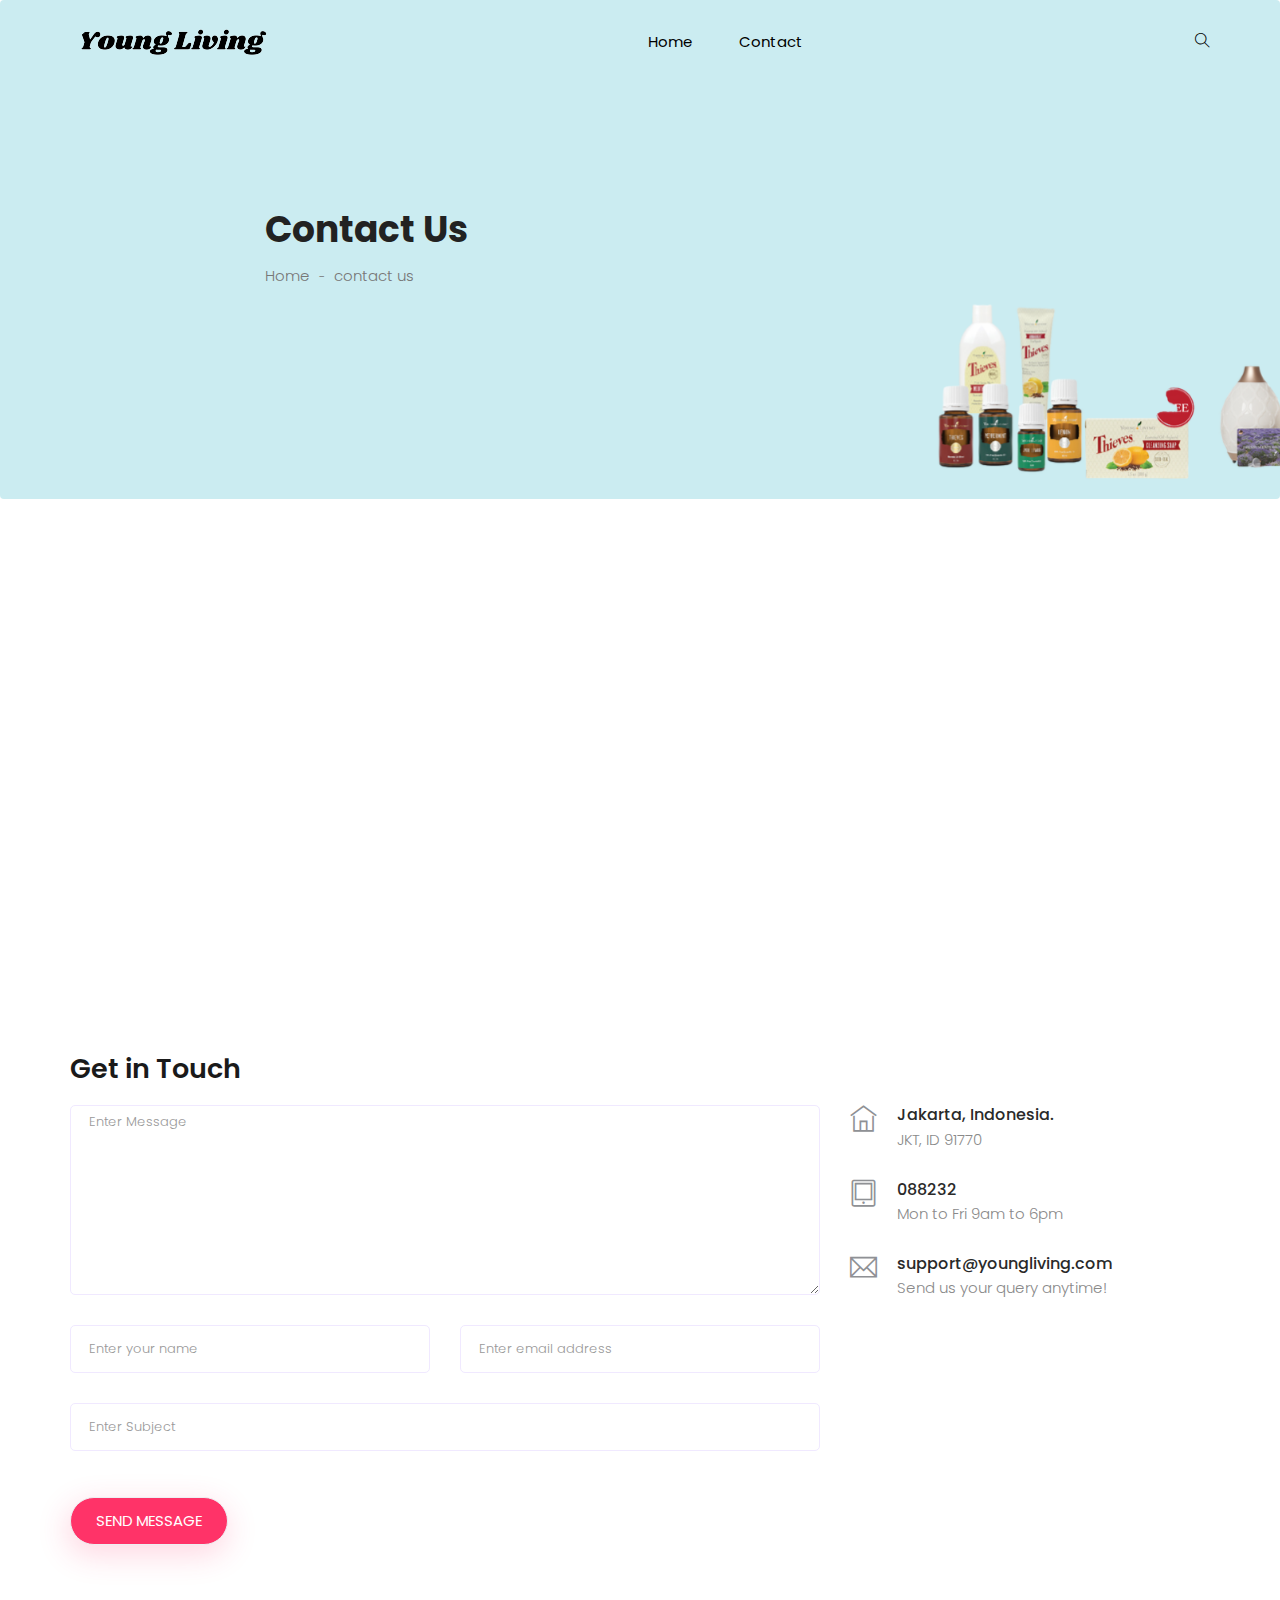
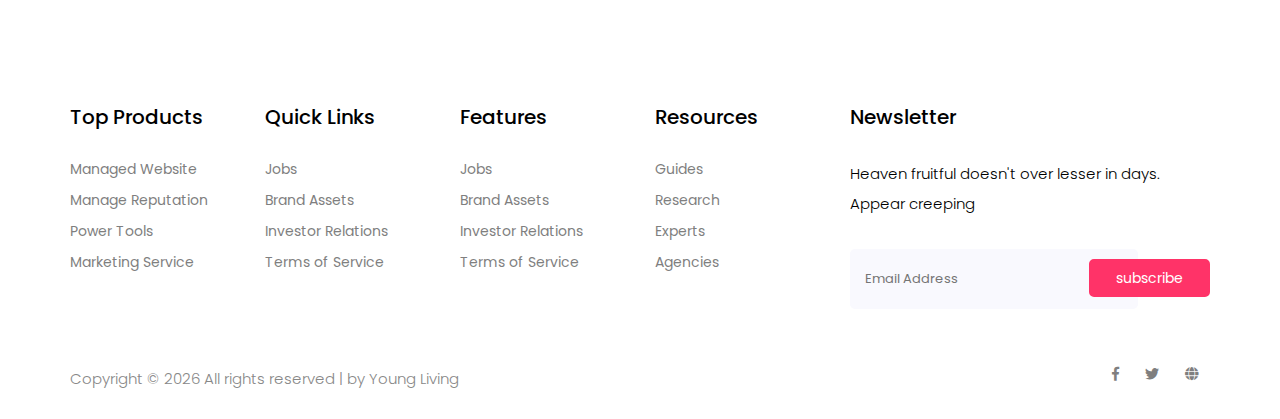
==== contact.html @ 849ffa2f "push" ====
<!doctype html>
<html lang="zxx">

<head>
  <!-- Required meta tags -->
  <meta charset="utf-8">
  <meta name="viewport" content="width=device-width, initial-scale=1, shrink-to-fit=no">
  <title>Young - Living</title>
  <link rel="icon" href="img/favicon.png">
  <!-- Bootstrap CSS -->
  <link rel="stylesheet" href="css/bootstrap.min.css">
  <!-- animate CSS -->
  <link rel="stylesheet" href="css/animate.css">
  <!-- owl carousel CSS -->
  <link rel="stylesheet" href="css/owl.carousel.min.css">
  <!-- font awesome CSS -->
  <link rel="stylesheet" href="css/all.css">
  <!-- flaticon CSS -->
  <link rel="stylesheet" href="css/flaticon.css">
  <link rel="stylesheet" href="css/themify-icons.css">
  <!-- font awesome CSS -->
  <link rel="stylesheet" href="css/magnific-popup.css">
  <!-- swiper CSS -->
  <link rel="stylesheet" href="css/slick.css">
  <!-- style CSS -->
  <link rel="stylesheet" href="css/style.css">
</head>

<body>
  <!--::header part start::-->
  <header class="main_menu home_menu">
    <div class="container">
      <div class="row align-items-center">
        <div class="col-lg-12">
          <nav class="navbar navbar-expand-lg navbar-light">
            <a class="navbar-brand" href="index.html"> <img src="img/yungliving.png" alt="logo"> </a>
            <button class="navbar-toggler" type="button" data-toggle="collapse" data-target="#navbarSupportedContent"
              aria-controls="navbarSupportedContent" aria-expanded="false" aria-label="Toggle navigation">
              <span class="menu_icon"><i class="fas fa-bars"></i></span>
            </button>

            <div class="collapse navbar-collapse main-menu-item" id="navbarSupportedContent">
              <ul class="navbar-nav">
                <li class="nav-item">
                  <a class="nav-link" href="index.html">Home</a>
                </li>
                <!-- <li class="nav-item">
                  <a class="nav-link" href="#">Product</a>
                </li> -->
                <li class="nav-item">
                  <a class="nav-link" href="contact.html">Contact</a>
                </li>
              </ul>
            </div>
            <div class="hearer_icon d-flex">
              <a id="search_1" href="javascript:void(0)"><i class="ti-search"></i></a>
            </div>
          </nav>
        </div>
      </div>
    </div>
    <div class="search_input" id="search_input_box">
      <div class="container ">
        <form class="d-flex justify-content-between search-inner">
          <input type="text" class="form-control" id="search_input" placeholder="Search Here">
          <button type="submit" class="btn"></button>
          <span class="ti-close" id="close_search" title="Close Search"></span>
        </form>
      </div>
    </div>
  </header>
  <!-- Header part end-->

  <!--================Home Banner Area =================-->
  <!-- breadcrumb start-->
  <section class="breadcrumb breadcrumb_bg">
    <div class="container">
      <div class="row justify-content-center">
        <div class="col-lg-8">
          <div class="breadcrumb_iner">
            <div class="breadcrumb_iner_item">
              <h2>contact us</h2>
              <p>Home <span>-</span> contact us</p>
            </div>
          </div>
        </div>
      </div>
    </div>
  </section>
  <!-- breadcrumb start-->

  <!-- ================ contact section start ================= -->
  <section class="contact-section padding_top">
    <div class="container">
      <iframe
        src="https://www.google.com/maps/embed?pb=!1m18!1m12!1m3!1d253840.65639022697!2d106.66470106402272!3d-6.229379586946624!2m3!1f0!2f0!3f0!3m2!1i1024!2i768!4f13.1!3m3!1m2!1s0x2e69f3e945e34b9d%3A0x5371bf0fdad786a2!2sJakarta%2C%20Daerah%20Khusus%20Ibukota%20Jakarta!5e0!3m2!1sid!2sid!4v1689909409945!5m2!1sid!2sid"
        width="100%" height="400px" style="border:0;" allowfullscreen="" loading="lazy"
        referrerpolicy="no-referrer-when-downgrade"></iframe>


      <div class="row mt-2">
        <div class="col-12">
          <h2 class="contact-title">Get in Touch</h2>
        </div>
        <div class="col-lg-8">
          <form class="form-contact contact_form" action="contact_process.php" method="post" id="contactForm"
            novalidate="novalidate">
            <div class="row">
              <div class="col-12">
                <div class="form-group">

                  <textarea class="form-control w-100" name="message" id="message" cols="30" rows="9"
                    onfocus="this.placeholder = ''" onblur="this.placeholder = 'Enter Message'"
                    placeholder='Enter Message'></textarea>
                </div>
              </div>
              <div class="col-sm-6">
                <div class="form-group">
                  <input class="form-control" name="name" id="name" type="text" onfocus="this.placeholder = ''"
                    onblur="this.placeholder = 'Enter your name'" placeholder='Enter your name'>
                </div>
              </div>
              <div class="col-sm-6">
                <div class="form-group">
                  <input class="form-control" name="email" id="email" type="email" onfocus="this.placeholder = ''"
                    onblur="this.placeholder = 'Enter email address'" placeholder='Enter email address'>
                </div>
              </div>
              <div class="col-12">
                <div class="form-group">
                  <input class="form-control" name="subject" id="subject" type="text" onfocus="this.placeholder = ''"
                    onblur="this.placeholder = 'Enter Subject'" placeholder='Enter Subject'>
                </div>
              </div>
            </div>
            <div class="form-group mt-3">
              <a href="#" class="btn_3 button-contactForm">Send Message</a>
            </div>
          </form>
        </div>
        <div class="col-lg-4">
          <div class="media contact-info">
            <span class="contact-info__icon"><i class="ti-home"></i></span>
            <div class="media-body">
              <h3>Jakarta, Indonesia.</h3>
              <p>JKT, ID 91770</p>
            </div>
          </div>
          <div class="media contact-info">
            <span class="contact-info__icon"><i class="ti-tablet"></i></span>
            <div class="media-body">
              <h3>088232</h3>
              <p>Mon to Fri 9am to 6pm</p>
            </div>
          </div>
          <div class="media contact-info">
            <span class="contact-info__icon"><i class="ti-email"></i></span>
            <div class="media-body">
              <h3>support@youngliving.com</h3>
              <p>Send us your query anytime!</p>
            </div>
          </div>
        </div>
      </div>
    </div>
  </section>
  <!-- ================ contact section end ================= -->

  <!--::footer_part start::-->
  <footer class="footer_part">
    <div class="container">
      <div class="row justify-content-around">
        <div class="col-sm-6 col-lg-2">
          <div class="single_footer_part">
            <h4>Top Products</h4>
            <ul class="list-unstyled">
              <li><a href="">Managed Website</a></li>
              <li><a href="">Manage Reputation</a></li>
              <li><a href="">Power Tools</a></li>
              <li><a href="">Marketing Service</a></li>
            </ul>
          </div>
        </div>
        <div class="col-sm-6 col-lg-2">
          <div class="single_footer_part">
            <h4>Quick Links</h4>
            <ul class="list-unstyled">
              <li><a href="">Jobs</a></li>
              <li><a href="">Brand Assets</a></li>
              <li><a href="">Investor Relations</a></li>
              <li><a href="">Terms of Service</a></li>
            </ul>
          </div>
        </div>
        <div class="col-sm-6 col-lg-2">
          <div class="single_footer_part">
            <h4>Features</h4>
            <ul class="list-unstyled">
              <li><a href="">Jobs</a></li>
              <li><a href="">Brand Assets</a></li>
              <li><a href="">Investor Relations</a></li>
              <li><a href="">Terms of Service</a></li>
            </ul>
          </div>
        </div>
        <div class="col-sm-6 col-lg-2">
          <div class="single_footer_part">
            <h4>Resources</h4>
            <ul class="list-unstyled">
              <li><a href="">Guides</a></li>
              <li><a href="">Research</a></li>
              <li><a href="">Experts</a></li>
              <li><a href="">Agencies</a></li>
            </ul>
          </div>
        </div>
        <div class="col-sm-6 col-lg-4">
          <div class="single_footer_part">
            <h4>Newsletter</h4>
            <p>Heaven fruitful doesn't over lesser in days. Appear creeping
            </p>
            <div id="mc_embed_signup">
              <form target="_blank"
                action="https://spondonit.us12.list-manage.com/subscribe/post?u=1462626880ade1ac87bd9c93a&amp;id=92a4423d01"
                method="get" class="subscribe_form relative mail_part">
                <input type="email" name="email" id="newsletter-form-email" placeholder="Email Address"
                  class="placeholder hide-on-focus" onfocus="this.placeholder = ''"
                  onblur="this.placeholder = ' Email Address '">
                <button type="submit" name="submit" id="newsletter-submit"
                  class="email_icon newsletter-submit button-contactForm">subscribe</button>
                <div class="mt-10 info"></div>
              </form>
            </div>
          </div>
        </div>
      </div>

    </div>
    <div class="copyright_part">
      <div class="container">
        <div class="row">
          <div class="col-lg-8">
            <div class="copyright_text">
              <P>
                Copyright &copy;
                <script>document.write(new Date().getFullYear());</script> All rights reserved | by
                Young Living
              </P>
            </div>
          </div>
          <div class="col-lg-4">
            <div class="footer_icon social_icon">
              <ul class="list-unstyled">
                <li><a href="#" class="single_social_icon"><i class="fab fa-facebook-f"></i></a></li>
                <li><a href="#" class="single_social_icon"><i class="fab fa-twitter"></i></a></li>
                <li><a href="#" class="single_social_icon"><i class="fas fa-globe"></i></a></li>
              </ul>
            </div>
          </div>
        </div>
      </div>
    </div>
  </footer>
  <!--::footer_part end::-->

  <!-- jquery plugins here-->
  <!-- jquery -->
  <script src="js/jquery-1.12.1.min.js"></script>
  <!-- popper js -->
  <script src="js/popper.min.js"></script>
  <!-- bootstrap js -->
  <script src="js/bootstrap.min.js"></script>
  <!-- easing js -->
  <script src="js/jquery.magnific-popup.js"></script>
  <!-- swiper js -->
  <script src="js/swiper.min.js"></script>
  <!-- swiper js -->
  <script src="js/masonry.pkgd.js"></script>
  <!-- particles js -->
  <script src="js/owl.carousel.min.js"></script>
  <script src="js/jquery.nice-select.min.js"></script>
  <!-- slick js -->
  <script src="js/slick.min.js"></script>
  <script src="js/jquery.counterup.min.js"></script>
  <script src="js/waypoints.min.js"></script>
  <script src="js/contact.js"></script>
  <script src="js/jquery.ajaxchimp.min.js"></script>
  <script src="js/jquery.form.js"></script>
  <script src="js/jquery.validate.min.js"></script>
  <script src="js/mail-script.js"></script>
  <!-- custom js -->
  <script src="js/custom.js"></script>
</body>

</html>
---- css/flaticon.css ----
/*
  	Flaticon icon font: Flaticon
  	Creation date: 13/06/2019 05:10
  	*/

@font-face {
  font-family: "Flaticon";
  src: url("../fonts/Flaticon.eot");
  src: url("../fonts/Flaticon.eot?#iefix") format("embedded-opentype"),
       url("../fonts/Flaticon.woff2") format("woff2"),
       url("../fonts/Flaticon.woff") format("woff"),
       url("../fonts/Flaticon.ttf") format("truetype"),
       url("../fonts/Flaticon.svg#Flaticon") format("svg");
  font-weight: normal;
  font-style: normal;
}

@media screen and (-webkit-min-device-pixel-ratio:0) {
  @font-face {
    font-family: "Flaticon";
    src: url("./Flaticon.svg#Flaticon") format("svg");
  }
}

[class^="flaticon-"]:before, [class*=" flaticon-"]:before,
[class^="flaticon-"]:after, [class*=" flaticon-"]:after {   
  font-family: Flaticon;
        font-size: 20px;
font-style: normal;
}

.flaticon-right-arrow:before { content: "\f100"; }
---- css/themify-icons.css ----
@font-face {
	font-family: 'themify';
	src:url('../fonts/themify.eot?-fvbane');
	src:url('../fonts/themify.eot?#iefix-fvbane') format('embedded-opentype'),
		url('../fonts/themify.woff?-fvbane') format('woff'),
		url('../fonts/themify.ttf?-fvbane') format('truetype'),
		url('../fonts/themify.svg?-fvbane#themify') format('svg');
	font-weight: normal;
	font-style: normal;
}

[class^="ti-"], [class*=" ti-"] {
	font-family: 'themify';
	speak: none;
	font-style: normal;
	font-weight: normal;
	font-variant: normal;
	text-transform: none;
	line-height: 1;

	/* Better Font Rendering =========== */
	-webkit-font-smoothing: antialiased;
	-moz-osx-font-smoothing: grayscale;
}

.ti-wand:before {
	content: "\e600";
}
.ti-volume:before {
	content: "\e601";
}
.ti-user:before {
	content: "\e602";
}
.ti-unlock:before {
	content: "\e603";
}
.ti-unlink:before {
	content: "\e604";
}
.ti-trash:before {
	content: "\e605";
}
.ti-thought:before {
	content: "\e606";
}
.ti-target:before {
	content: "\e607";
}
.ti-tag:before {
	content: "\e608";
}
.ti-tablet:before {
	content: "\e609";
}
.ti-star:before {
	content: "\e60a";
}
.ti-spray:before {
	content: "\e60b";
}
.ti-signal:before {
	content: "\e60c";
}
.ti-shopping-cart:before {
	content: "\e60d";
}
.ti-shopping-cart-full:before {
	content: "\e60e";
}
.ti-settings:before {
	content: "\e60f";
}
.ti-search:before {
	content: "\e610";
}
.ti-zoom-in:before {
	content: "\e611";
}
.ti-zoom-out:before {
	content: "\e612";
}
.ti-cut:before {
	content: "\e613";
}
.ti-ruler:before {
	content: "\e614";
}
.ti-ruler-pencil:before {
	content: "\e615";
}
.ti-ruler-alt:before {
	content: "\e616";
}
.ti-bookmark:before {
	content: "\e617";
}
.ti-bookmark-alt:before {
	content: "\e618";
}
.ti-reload:before {
	content: "\e619";
}
.ti-plus:before {
	content: "\e61a";
}
.ti-pin:before {
	content: "\e61b";
}
.ti-pencil:before {
	content: "\e61c";
}
.ti-pencil-alt:before {
	content: "\e61d";
}
.ti-paint-roller:before {
	content: "\e61e";
}
.ti-paint-bucket:before {
	content: "\e61f";
}
.ti-na:before {
	content: "\e620";
}
.ti-mobile:before {
	content: "\e621";
}
.ti-minus:before {
	content: "\e622";
}
.ti-medall:before {
	content: "\e623";
}
.ti-medall-alt:before {
	content: "\e624";
}
.ti-marker:before {
	content: "\e625";
}
.ti-marker-alt:before {
	content: "\e626";
}
.ti-arrow-up:before {
	content: "\e627";
}
.ti-arrow-right:before {
	content: "\e628";
}
.ti-arrow-left:before {
	content: "\e629";
}
.ti-arrow-down:before {
	content: "\e62a";
}
.ti-lock:before {
	content: "\e62b";
}
.ti-location-arrow:before {
	content: "\e62c";
}
.ti-link:before {
	content: "\e62d";
}
.ti-layout:before {
	content: "\e62e";
}
.ti-layers:before {
	content: "\e62f";
}
.ti-layers-alt:before {
	content: "\e630";
}
.ti-key:before {
	content: "\e631";
}
.ti-import:before {
	content: "\e632";
}
.ti-image:before {
	content: "\e633";
}
.ti-heart:before {
	content: "\e634";
}
.ti-heart-broken:before {
	content: "\e635";
}
.ti-hand-stop:before {
	content: "\e636";
}
.ti-hand-open:before {
	content: "\e637";
}
.ti-hand-drag:before {
	content: "\e638";
}
.ti-folder:before {
	content: "\e639";
}
.ti-flag:before {
	content: "\e63a";
}
.ti-flag-alt:before {
	content: "\e63b";
}
.ti-flag-alt-2:before {
	content: "\e63c";
}
.ti-eye:before {
	content: "\e63d";
}
.ti-export:before {
	content: "\e63e";
}
.ti-exchange-vertical:before {
	content: "\e63f";
}
.ti-desktop:before {
	content: "\e640";
}
.ti-cup:before {
	content: "\e641";
}
.ti-crown:before {
	content: "\e642";
}
.ti-comments:before {
	content: "\e643";
}
.ti-comment:before {
	content: "\e644";
}
.ti-comment-alt:before {
	content: "\e645";
}
.ti-close:before {
	content: "\e646";
}
.ti-clip:before {
	content: "\e647";
}
.ti-angle-up:before {
	content: "\e648";
}
.ti-angle-right:before {
	content: "\e649";
}
.ti-angle-left:before {
	content: "\e64a";
}
.ti-angle-down:before {
	content: "\e64b";
}
.ti-check:before {
	content: "\e64c";
}
.ti-check-box:before {
	content: "\e64d";
}
.ti-camera:before {
	content: "\e64e";
}
.ti-announcement:before {
	content: "\e64f";
}
.ti-brush:before {
	content: "\e650";
}
.ti-briefcase:before {
	content: "\e651";
}
.ti-bolt:before {
	content: "\e652";
}
.ti-bolt-alt:before {
	content: "\e653";
}
.ti-blackboard:before {
	content: "\e654";
}
.ti-bag:before {
	content: "\e655";
}
.ti-move:before {
	content: "\e656";
}
.ti-arrows-vertical:before {
	content: "\e657";
}
.ti-arrows-horizontal:before {
	content: "\e658";
}
.ti-fullscreen:before {
	content: "\e659";
}
.ti-arrow-top-right:before {
	content: "\e65a";
}
.ti-arrow-top-left:before {
	content: "\e65b";
}
.ti-arrow-circle-up:before {
	content: "\e65c";
}
.ti-arrow-circle-right:before {
	content: "\e65d";
}
.ti-arrow-circle-left:before {
	content: "\e65e";
}
.ti-arrow-circle-down:before {
	content: "\e65f";
}
.ti-angle-double-up:before {
	content: "\e660";
}
.ti-angle-double-right:before {
	content: "\e661";
}
.ti-angle-double-left:before {
	content: "\e662";
}
.ti-angle-double-down:before {
	content: "\e663";
}
.ti-zip:before {
	content: "\e664";
}
.ti-world:before {
	content: "\e665";
}
.ti-wheelchair:before {
	content: "\e666";
}
.ti-view-list:before {
	content: "\e667";
}
.ti-view-list-alt:before {
	content: "\e668";
}
.ti-view-grid:before {
	content: "\e669";
}
.ti-uppercase:before {
	content: "\e66a";
}
.ti-upload:before {
	content: "\e66b";
}
.ti-underline:before {
	content: "\e66c";
}
.ti-truck:before {
	content: "\e66d";
}
.ti-timer:before {
	content: "\e66e";
}
.ti-ticket:before {
	content: "\e66f";
}
.ti-thumb-up:before {
	content: "\e670";
}
.ti-thumb-down:before {
	content: "\e671";
}
.ti-text:before {
	content: "\e672";
}
.ti-stats-up:before {
	content: "\e673";
}
.ti-stats-down:before {
	content: "\e674";
}
.ti-split-v:before {
	content: "\e675";
}
.ti-split-h:before {
	content: "\e676";
}
.ti-smallcap:before {
	content: "\e677";
}
.ti-shine:before {
	content: "\e678";
}
.ti-shift-right:before {
	content: "\e679";
}
.ti-shift-left:before {
	content: "\e67a";
}
.ti-shield:before {
	content: "\e67b";
}
.ti-notepad:before {
	content: "\e67c";
}
.ti-server:before {
	content: "\e67d";
}
.ti-quote-right:before {
	content: "\e67e";
}
.ti-quote-left:before {
	content: "\e67f";
}
.ti-pulse:before {
	content: "\e680";
}
.ti-printer:before {
	content: "\e681";
}
.ti-power-off:before {
	content: "\e682";
}
.ti-plug:before {
	content: "\e683";
}
.ti-pie-chart:before {
	content: "\e684";
}
.ti-paragraph:before {
	content: "\e685";
}
.ti-panel:before {
	content: "\e686";
}
.ti-package:before {
	content: "\e687";
}
.ti-music:before {
	content: "\e688";
}
.ti-music-alt:before {
	content: "\e689";
}
.ti-mouse:before {
	content: "\e68a";
}
.ti-mouse-alt:before {
	content: "\e68b";
}
.ti-money:before {
	content: "\e68c";
}
.ti-microphone:before {
	content: "\e68d";
}
.ti-menu:before {
	content: "\e68e";
}
.ti-menu-alt:before {
	content: "\e68f";
}
.ti-map:before {
	content: "\e690";
}
.ti-map-alt:before {
	content: "\e691";
}
.ti-loop:before {
	content: "\e692";
}
.ti-location-pin:before {
	content: "\e693";
}
.ti-list:before {
	content: "\e694";
}
.ti-light-bulb:before {
	content: "\e695";
}
.ti-Italic:before {
	content: "\e696";
}
.ti-info:before {
	content: "\e697";
}
.ti-infinite:before {
	content: "\e698";
}
.ti-id-badge:before {
	content: "\e699";
}
.ti-hummer:before {
	content: "\e69a";
}
.ti-home:before {
	content: "\e69b";
}
.ti-help:before {
	content: "\e69c";
}
.ti-headphone:before {
	content: "\e69d";
}
.ti-harddrives:before {
	content: "\e69e";
}
.ti-harddrive:before {
	content: "\e69f";
}
.ti-gift:before {
	content: "\e6a0";
}
.ti-game:before {
	content: "\e6a1";
}
.ti-filter:before {
	content: "\e6a2";
}
.ti-files:before {
	content: "\e6a3";
}
.ti-file:before {
	content: "\e6a4";
}
.ti-eraser:before {
	content: "\e6a5";
}
.ti-envelope:before {
	content: "\e6a6";
}
.ti-download:before {
	content: "\e6a7";
}
.ti-direction:before {
	content: "\e6a8";
}
.ti-direction-alt:before {
	content: "\e6a9";
}
.ti-dashboard:before {
	content: "\e6aa";
}
.ti-control-stop:before {
	content: "\e6ab";
}
.ti-control-shuffle:before {
	content: "\e6ac";
}
.ti-control-play:before {
	content: "\e6ad";
}
.ti-control-pause:before {
	content: "\e6ae";
}
.ti-control-forward:before {
	content: "\e6af";
}
.ti-control-backward:before {
	content: "\e6b0";
}
.ti-cloud:before {
	content: "\e6b1";
}
.ti-cloud-up:before {
	content: "\e6b2";
}
.ti-cloud-down:before {
	content: "\e6b3";
}
.ti-clipboard:before {
	content: "\e6b4";
}
.ti-car:before {
	content: "\e6b5";
}
.ti-calendar:before {
	content: "\e6b6";
}
.ti-book:before {
	content: "\e6b7";
}
.ti-bell:before {
	content: "\e6b8";
}
.ti-basketball:before {
	content: "\e6b9";
}
.ti-bar-chart:before {
	content: "\e6ba";
}
.ti-bar-chart-alt:before {
	content: "\e6bb";
}
.ti-back-right:before {
	content: "\e6bc";
}
.ti-back-left:before {
	content: "\e6bd";
}
.ti-arrows-corner:before {
	content: "\e6be";
}
.ti-archive:before {
	content: "\e6bf";
}
.ti-anchor:before {
	content: "\e6c0";
}
.ti-align-right:before {
	content: "\e6c1";
}
.ti-align-left:before {
	content: "\e6c2";
}
.ti-align-justify:before {
	content: "\e6c3";
}
.ti-align-center:before {
	content: "\e6c4";
}
.ti-alert:before {
	content: "\e6c5";
}
.ti-alarm-clock:before {
	content: "\e6c6";
}
.ti-agenda:before {
	content: "\e6c7";
}
.ti-write:before {
	content: "\e6c8";
}
.ti-window:before {
	content: "\e6c9";
}
.ti-widgetized:before {
	content: "\e6ca";
}
.ti-widget:before {
	content: "\e6cb";
}
.ti-widget-alt:before {
	content: "\e6cc";
}
.ti-wallet:before {
	content: "\e6cd";
}
.ti-video-clapper:before {
	content: "\e6ce";
}
.ti-video-camera:before {
	content: "\e6cf";
}
.ti-vector:before {
	content: "\e6d0";
}
.ti-themify-logo:before {
	content: "\e6d1";
}
.ti-themify-favicon:before {
	content: "\e6d2";
}
.ti-themify-favicon-alt:before {
	content: "\e6d3";
}
.ti-support:before {
	content: "\e6d4";
}
.ti-stamp:before {
	content: "\e6d5";
}
.ti-split-v-alt:before {
	content: "\e6d6";
}
.ti-slice:before {
	content: "\e6d7";
}
.ti-shortcode:before {
	content: "\e6d8";
}
.ti-shift-right-alt:before {
	content: "\e6d9";
}
.ti-shift-left-alt:before {
	content: "\e6da";
}
.ti-ruler-alt-2:before {
	content: "\e6db";
}
.ti-receipt:before {
	content: "\e6dc";
}
.ti-pin2:before {
	content: "\e6dd";
}
.ti-pin-alt:before {
	content: "\e6de";
}
.ti-pencil-alt2:before {
	content: "\e6df";
}
.ti-palette:before {
	content: "\e6e0";
}
.ti-more:before {
	content: "\e6e1";
}
.ti-more-alt:before {
	content: "\e6e2";
}
.ti-microphone-alt:before {
	content: "\e6e3";
}
.ti-magnet:before {
	content: "\e6e4";
}
.ti-line-double:before {
	content: "\e6e5";
}
.ti-line-dotted:before {
	content: "\e6e6";
}
.ti-line-dashed:before {
	content: "\e6e7";
}
.ti-layout-width-full:before {
	content: "\e6e8";
}
.ti-layout-width-default:before {
	content: "\e6e9";
}
.ti-layout-width-default-alt:before {
	content: "\e6ea";
}
.ti-layout-tab:before {
	content: "\e6eb";
}
.ti-layout-tab-window:before {
	content: "\e6ec";
}
.ti-layout-tab-v:before {
	content: "\e6ed";
}
.ti-layout-tab-min:before {
	content: "\e6ee";
}
.ti-layout-slider:before {
	content: "\e6ef";
}
.ti-layout-slider-alt:before {
	content: "\e6f0";
}
.ti-layout-sidebar-right:before {
	content: "\e6f1";
}
.ti-layout-sidebar-none:before {
	content: "\e6f2";
}
.ti-layout-sidebar-left:before {
	content: "\e6f3";
}
.ti-layout-placeholder:before {
	content: "\e6f4";
}
.ti-layout-menu:before {
	content: "\e6f5";
}
.ti-layout-menu-v:before {
	content: "\e6f6";
}
.ti-layout-menu-separated:before {
	content: "\e6f7";
}
.ti-layout-menu-full:before {
	content: "\e6f8";
}
.ti-layout-media-right-alt:before {
	content: "\e6f9";
}
.ti-layout-media-right:before {
	content: "\e6fa";
}
.ti-layout-media-overlay:before {
	content: "\e6fb";
}
.ti-layout-media-overlay-alt:before {
	content: "\e6fc";
}
.ti-layout-media-overlay-alt-2:before {
	content: "\e6fd";
}
.ti-layout-media-left-alt:before {
	content: "\e6fe";
}
.ti-layout-media-left:before {
	content: "\e6ff";
}
.ti-layout-media-center-alt:before {
	content: "\e700";
}
.ti-layout-media-center:before {
	content: "\e701";
}
.ti-layout-list-thumb:before {
	content: "\e702";
}
.ti-layout-list-thumb-alt:before {
	content: "\e703";
}
.ti-layout-list-post:before {
	content: "\e704";
}
.ti-layout-list-large-image:before {
	content: "\e705";
}
.ti-layout-line-solid:before {
	content: "\e706";
}
.ti-layout-grid4:before {
	content: "\e707";
}
.ti-layout-grid3:before {
	content: "\e708";
}
.ti-layout-grid2:before {
	content: "\e709";
}
.ti-layout-grid2-thumb:before {
	content: "\e70a";
}
.ti-layout-cta-right:before {
	content: "\e70b";
}
.ti-layout-cta-left:before {
	content: "\e70c";
}
.ti-layout-cta-center:before {
	content: "\e70d";
}
.ti-layout-cta-btn-right:before {
	content: "\e70e";
}
.ti-layout-cta-btn-left:before {
	content: "\e70f";
}
.ti-layout-column4:before {
	content: "\e710";
}
.ti-layout-column3:before {
	content: "\e711";
}
.ti-layout-column2:before {
	content: "\e712";
}
.ti-layout-accordion-separated:before {
	content: "\e713";
}
.ti-layout-accordion-merged:before {
	content: "\e714";
}
.ti-layout-accordion-list:before {
	content: "\e715";
}
.ti-ink-pen:before {
	content: "\e716";
}
.ti-info-alt:before {
	content: "\e717";
}
.ti-help-alt:before {
	content: "\e718";
}
.ti-headphone-alt:before {
	content: "\e719";
}
.ti-hand-point-up:before {
	content: "\e71a";
}
.ti-hand-point-right:before {
	content: "\e71b";
}
.ti-hand-point-left:before {
	content: "\e71c";
}
.ti-hand-point-down:before {
	content: "\e71d";
}
.ti-gallery:before {
	content: "\e71e";
}
.ti-face-smile:before {
	content: "\e71f";
}
.ti-face-sad:before {
	content: "\e720";
}
.ti-credit-card:before {
	content: "\e721";
}
.ti-control-skip-forward:before {
	content: "\e722";
}
.ti-control-skip-backward:before {
	content: "\e723";
}
.ti-control-record:before {
	content: "\e724";
}
.ti-control-eject:before {
	content: "\e725";
}
.ti-comments-smiley:before {
	content: "\e726";
}
.ti-brush-alt:before {
	content: "\e727";
}
.ti-youtube:before {
	content: "\e728";
}
.ti-vimeo:before {
	content: "\e729";
}
.ti-twitter:before {
	content: "\e72a";
}
.ti-time:before {
	content: "\e72b";
}
.ti-tumblr:before {
	content: "\e72c";
}
.ti-skype:before {
	content: "\e72d";
}
.ti-share:before {
	content: "\e72e";
}
.ti-share-alt:before {
	content: "\e72f";
}
.ti-rocket:before {
	content: "\e730";
}
.ti-pinterest:before {
	content: "\e731";
}
.ti-new-window:before {
	content: "\e732";
}
.ti-microsoft:before {
	content: "\e733";
}
.ti-list-ol:before {
	content: "\e734";
}
.ti-linkedin:before {
	content: "\e735";
}
.ti-layout-sidebar-2:before {
	content: "\e736";
}
.ti-layout-grid4-alt:before {
	content: "\e737";
}
.ti-layout-grid3-alt:before {
	content: "\e738";
}
.ti-layout-grid2-alt:before {
	content: "\e739";
}
.ti-layout-column4-alt:before {
	content: "\e73a";
}
.ti-layout-column3-alt:before {
	content: "\e73b";
}
.ti-layout-column2-alt:before {
	content: "\e73c";
}
.ti-instagram:before {
	content: "\e73d";
}
.ti-google:before {
	content: "\e73e";
}
.ti-github:before {
	content: "\e73f";
}
.ti-flickr:before {
	content: "\e740";
}
.ti-facebook:before {
	content: "\e741";
}
.ti-dropbox:before {
	content: "\e742";
}
.ti-dribbble:before {
	content: "\e743";
}
.ti-apple:before {
	content: "\e744";
}
.ti-android:before {
	content: "\e745";
}
.ti-save:before {
	content: "\e746";
}
.ti-save-alt:before {
	content: "\e747";
}
.ti-yahoo:before {
	content: "\e748";
}
.ti-wordpress:before {
	content: "\e749";
}
.ti-vimeo-alt:before {
	content: "\e74a";
}
.ti-twitter-alt:before {
	content: "\e74b";
}
.ti-tumblr-alt:before {
	content: "\e74c";
}
.ti-trello:before {
	content: "\e74d";
}
.ti-stack-overflow:before {
	content: "\e74e";
}
.ti-soundcloud:before {
	content: "\e74f";
}
.ti-sharethis:before {
	content: "\e750";
}
.ti-sharethis-alt:before {
	content: "\e751";
}
.ti-reddit:before {
	content: "\e752";
}
.ti-pinterest-alt:before {
	content: "\e753";
}
.ti-microsoft-alt:before {
	content: "\e754";
}
.ti-linux:before {
	content: "\e755";
}
.ti-jsfiddle:before {
	content: "\e756";
}
.ti-joomla:before {
	content: "\e757";
}
.ti-html5:before {
	content: "\e758";
}
.ti-flickr-alt:before {
	content: "\e759";
}
.ti-email:before {
	content: "\e75a";
}
.ti-drupal:before {
	content: "\e75b";
}
.ti-dropbox-alt:before {
	content: "\e75c";
}
.ti-css3:before {
	content: "\e75d";
}
.ti-rss:before {
	content: "\e75e";
}
.ti-rss-alt:before {
	content: "\e75f";
}
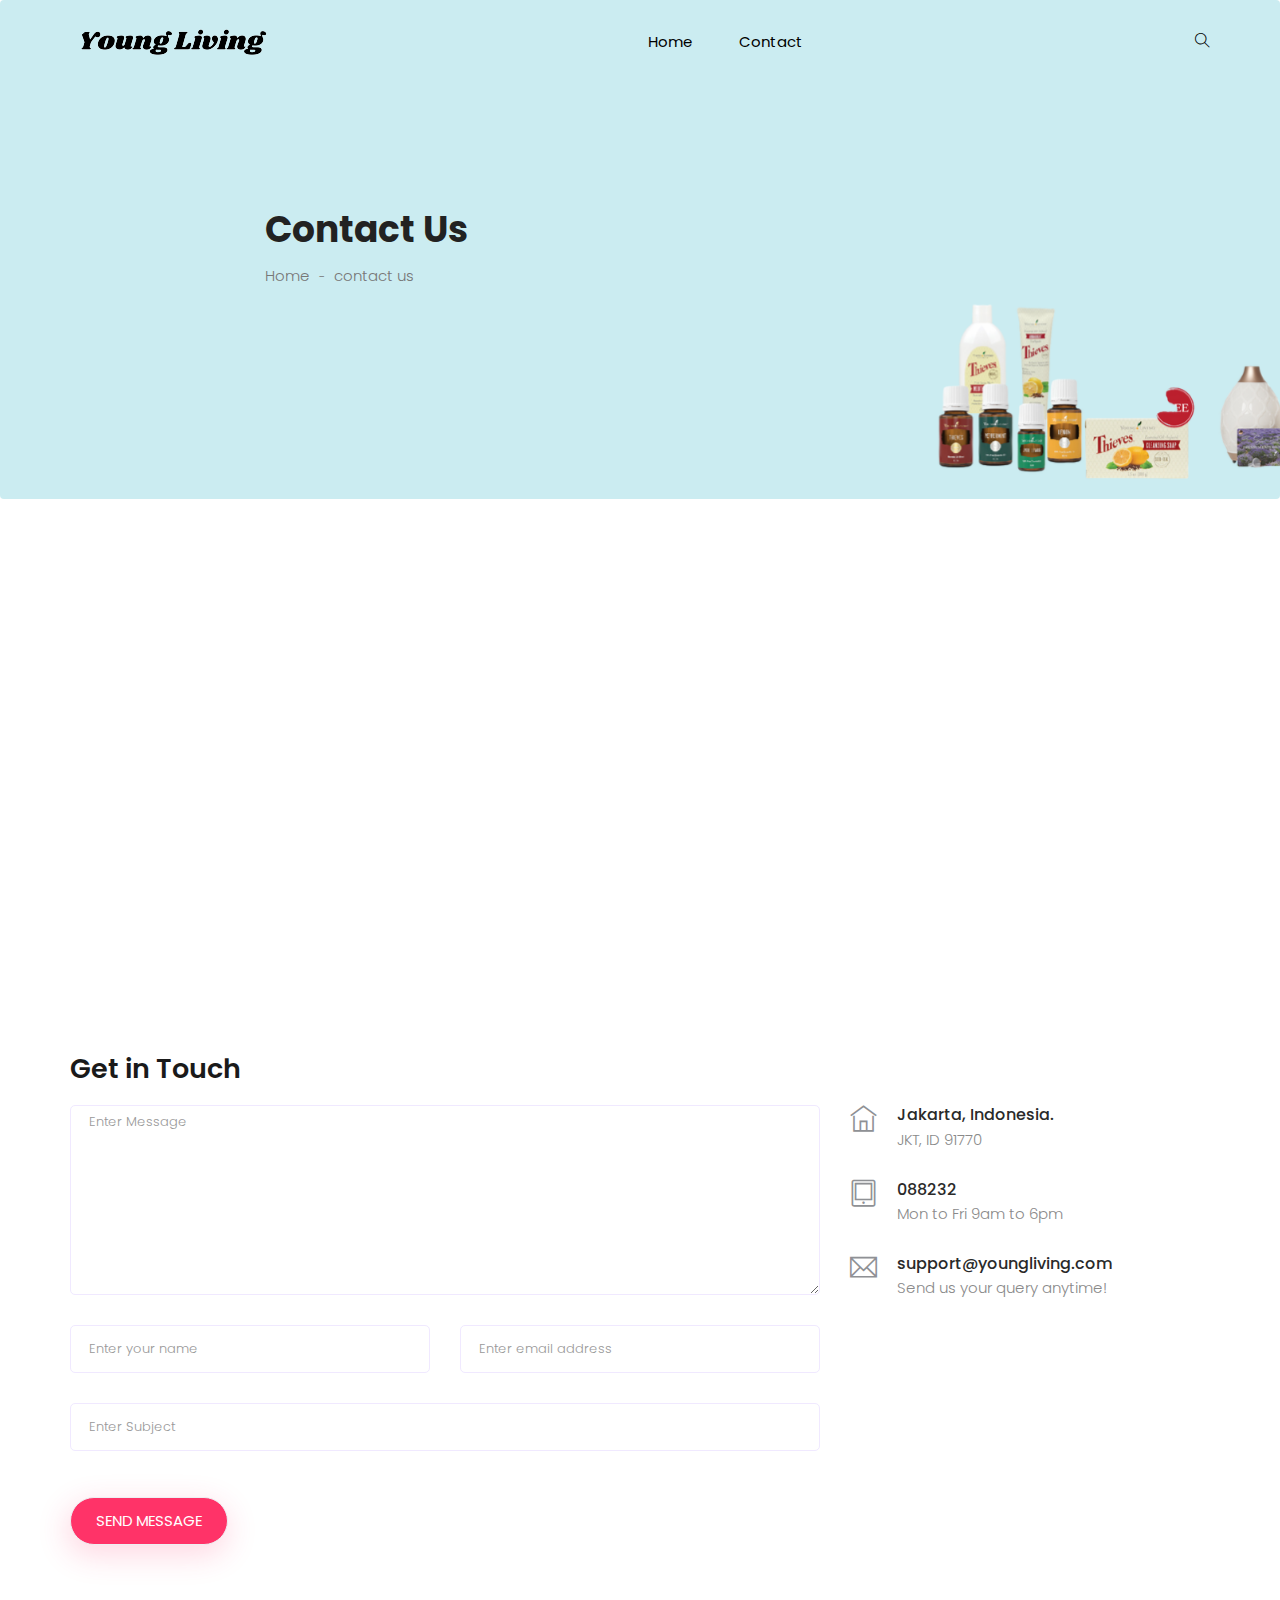
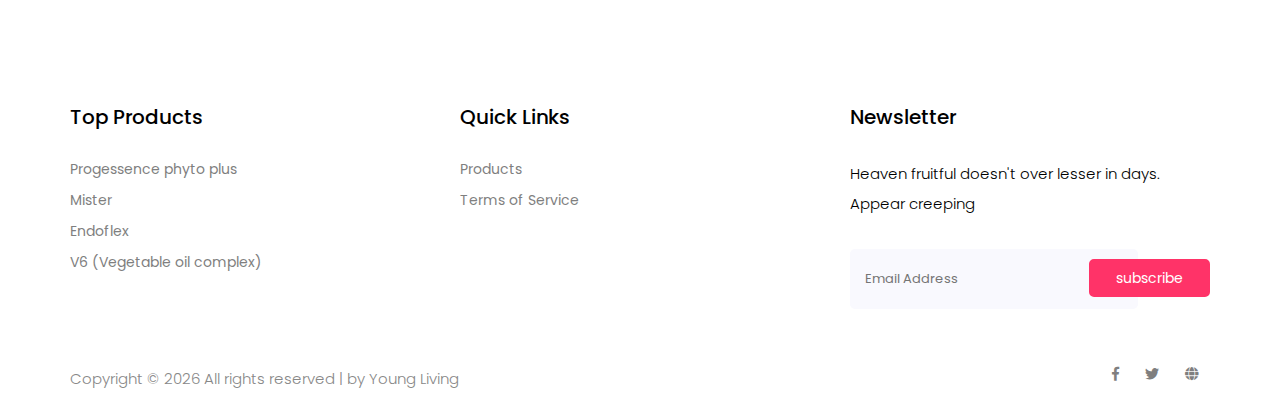
==== commit dc820dc6: "update" ====
--- a/contact.html
+++ b/contact.html
@@ -170,47 +170,23 @@
   <footer class="footer_part">
     <div class="container">
       <div class="row justify-content-around">
-        <div class="col-sm-6 col-lg-2">
+        <div class="col-sm-6 col-lg-4">
           <div class="single_footer_part">
             <h4>Top Products</h4>
             <ul class="list-unstyled">
-              <li><a href="">Managed Website</a></li>
-              <li><a href="">Manage Reputation</a></li>
-              <li><a href="">Power Tools</a></li>
-              <li><a href="">Marketing Service</a></li>
+              <li><a href="">Progessence phyto plus</a></li>
+              <li><a href="">Mister</a></li>
+              <li><a href="">Endoflex</a></li>
+              <li><a href="">V6 (Vegetable oil complex)</a></li>
             </ul>
           </div>
         </div>
-        <div class="col-sm-6 col-lg-2">
+        <div class="col-sm-6 col-lg-4">
           <div class="single_footer_part">
             <h4>Quick Links</h4>
             <ul class="list-unstyled">
-              <li><a href="">Jobs</a></li>
-              <li><a href="">Brand Assets</a></li>
-              <li><a href="">Investor Relations</a></li>
+              <li><a href="">Products</a></li>
               <li><a href="">Terms of Service</a></li>
-            </ul>
-          </div>
-        </div>
-        <div class="col-sm-6 col-lg-2">
-          <div class="single_footer_part">
-            <h4>Features</h4>
-            <ul class="list-unstyled">
-              <li><a href="">Jobs</a></li>
-              <li><a href="">Brand Assets</a></li>
-              <li><a href="">Investor Relations</a></li>
-              <li><a href="">Terms of Service</a></li>
-            </ul>
-          </div>
-        </div>
-        <div class="col-sm-6 col-lg-2">
-          <div class="single_footer_part">
-            <h4>Resources</h4>
-            <ul class="list-unstyled">
-              <li><a href="">Guides</a></li>
-              <li><a href="">Research</a></li>
-              <li><a href="">Experts</a></li>
-              <li><a href="">Agencies</a></li>
             </ul>
           </div>
         </div>
@@ -234,7 +210,6 @@
           </div>
         </div>
       </div>
-
     </div>
     <div class="copyright_part">
       <div class="container">
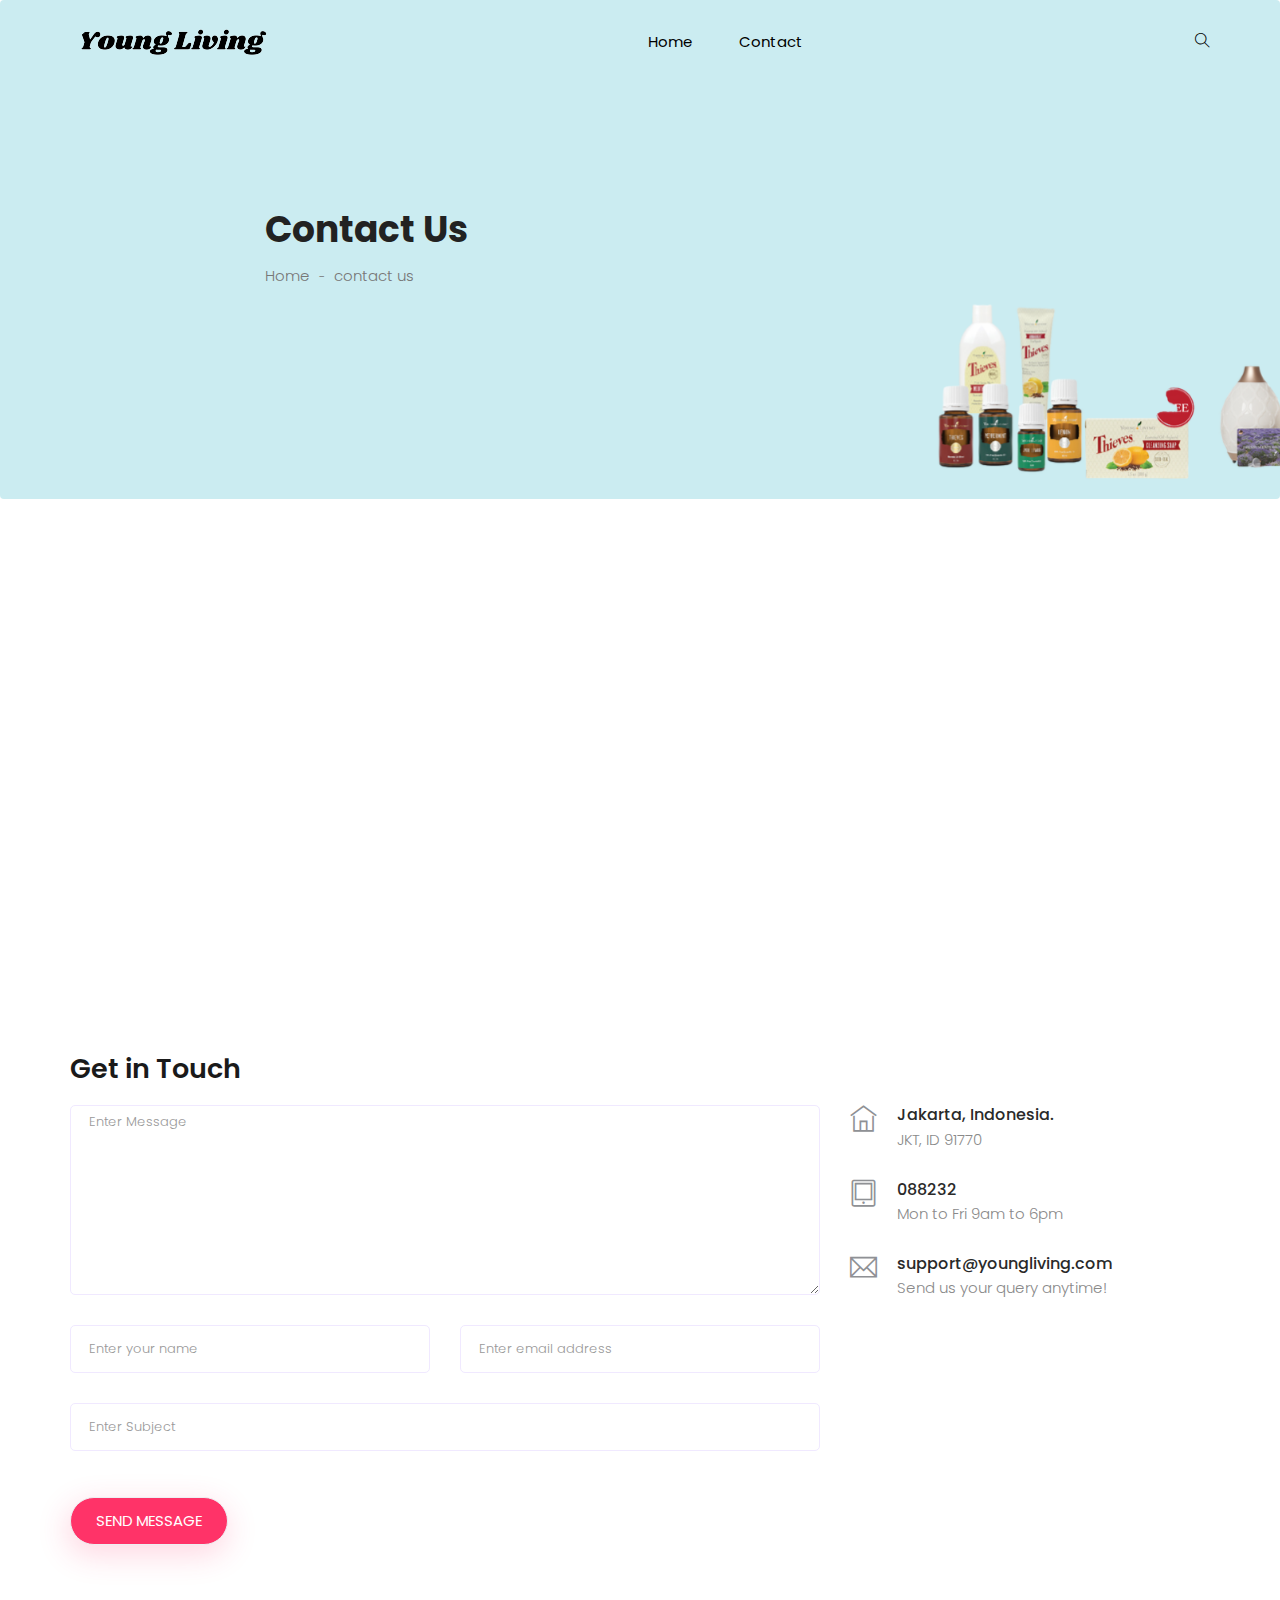
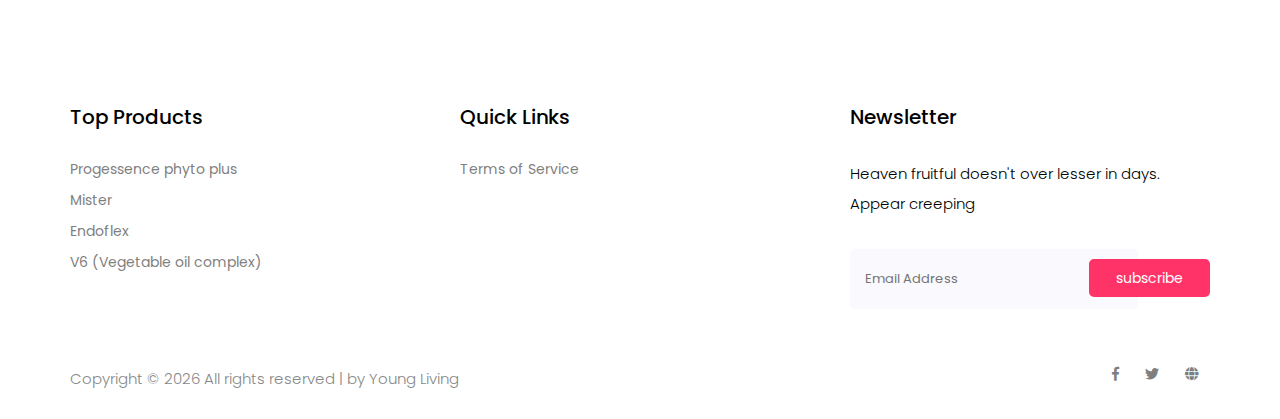
==== commit 012f3330: "update" ====
--- a/contact.html
+++ b/contact.html
@@ -174,10 +174,18 @@
           <div class="single_footer_part">
             <h4>Top Products</h4>
             <ul class="list-unstyled">
-              <li><a href="">Progessence phyto plus</a></li>
-              <li><a href="">Mister</a></li>
-              <li><a href="">Endoflex</a></li>
-              <li><a href="">V6 (Vegetable oil complex)</a></li>
+              <li><a
+                  href="https://wa.me/+628111013915?text=Hello,%20I'm%20interested%20in%20your%20product%20to%20buy%20the%20product"
+                  target="_blank">Progessence phyto plus</a></li>
+              <li><a
+                  href="https://wa.me/+628111013915?text=Hello,%20I'm%20interested%20in%20your%20product%20to%20buy%20the%20product"
+                  target="_blank">Mister</a></li>
+              <li><a
+                  href="https://wa.me/+628111013915?text=Hello,%20I'm%20interested%20in%20your%20product%20to%20buy%20the%20product"
+                  target="_blank">Endoflex</a></li>
+              <li><a
+                  href="https://wa.me/+628111013915?text=Hello,%20I'm%20interested%20in%20your%20product%20to%20buy%20the%20product"
+                  target="_blank">V6 (Vegetable oil complex)</a></li>
             </ul>
           </div>
         </div>
@@ -185,8 +193,10 @@
           <div class="single_footer_part">
             <h4>Quick Links</h4>
             <ul class="list-unstyled">
-              <li><a href="">Products</a></li>
-              <li><a href="">Terms of Service</a></li>
+              <li><a
+                  href="https://wa.me/+628111013915?text=Hello,%20I'm%20interested%20in%20your%20product%20to%20buy%20the%20product"
+                  target="_blank">Terms of Service</a>
+              </li>
             </ul>
           </div>
         </div>
